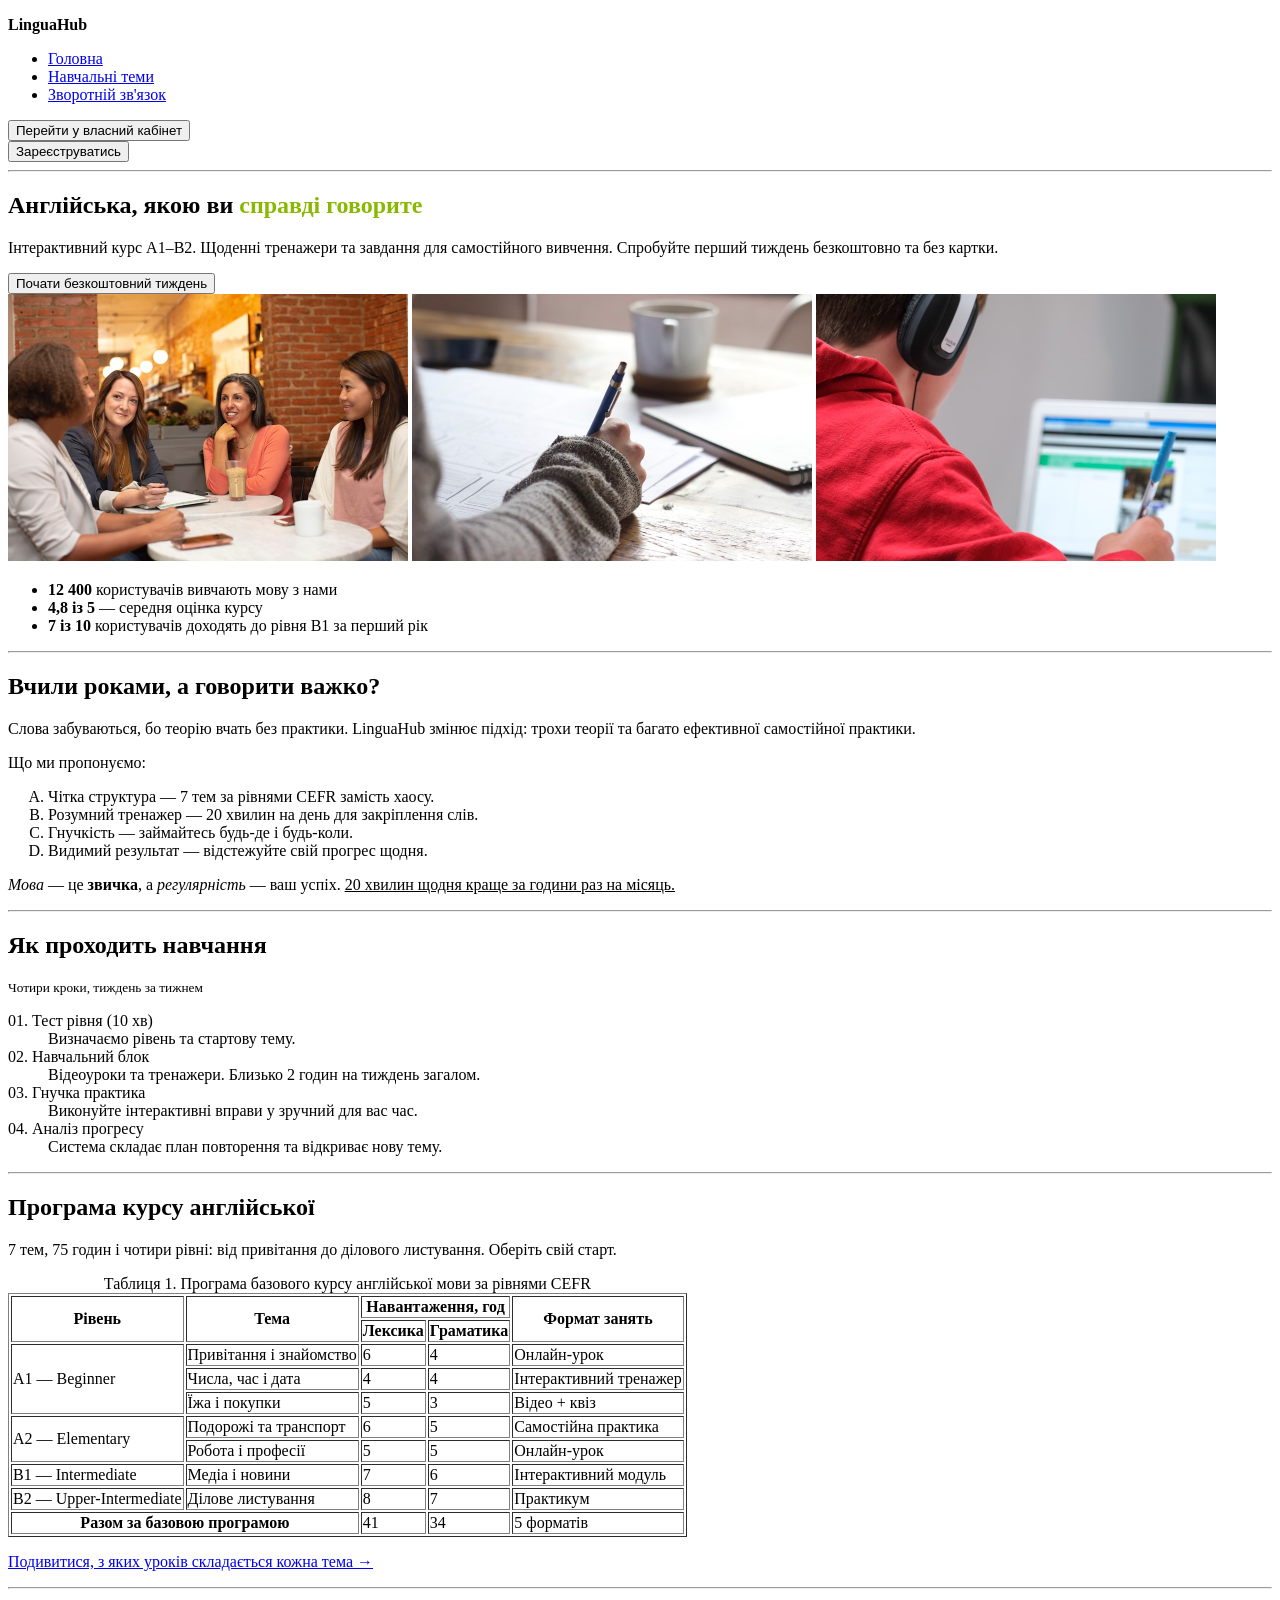
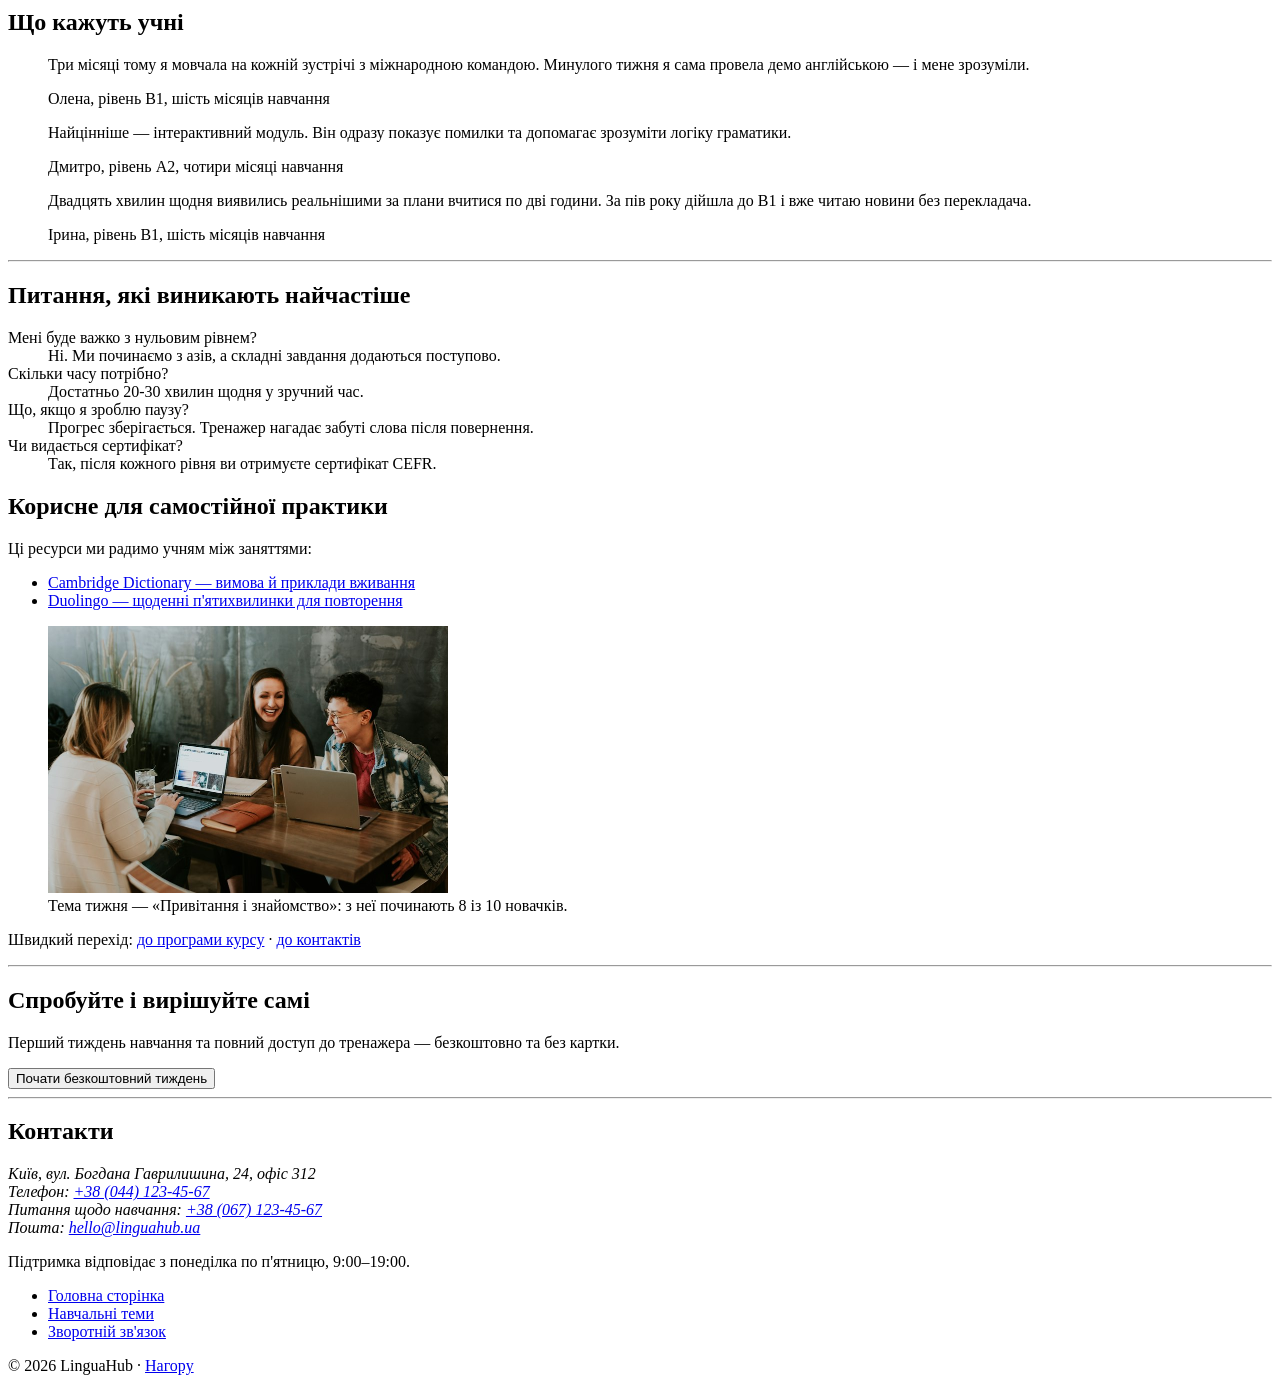
==== lab1/index.html @ 48027291 "lab 1" ====
<!doctype html>
<html lang="uk">
  <head>
    <meta charset="UTF-8" />
    <meta
      name="viewport"
      content="width=device-width, initial-scale=1.0"
    />
    <meta
      name="description"
      content="LinguaHub — портал для самостійного вивчення англійської. Курс за рівнями A1–B2, зручний тренажер, перший тиждень безкоштовно."
    />
    <meta
      name="keywords"
      content="англійська онлайн, курси англійської, розмовний клуб, рівні A1 B2, вивчення іноземних мов"
    />
    <meta name="author" content="Валерія Назаренко" />
    <title>LinguaHub — англійська, якою ви справді говорите</title>
  </head>
  <body>
    <header id="top">
      <p><b>LinguaHub</b></p>

      <nav aria-label="Головне меню сайту">
        <ul>
          <li><a href="index.html">Головна</a></li>
          <li><a href="topics.html">Навчальні теми</a></li>
          <li><a href="feedback.html">Зворотній зв'язок</a></li>
        </ul>
      </nav>

      <form action="feedback.html">
        <button type="submit">Перейти у власний кабінет</button>
      </form>
      <form action="feedback.html">
        <button type="submit">Зареєструватись</button>
      </form>
    </header>

    <hr />

    <main>
      <section id="hero">
        <h1>
          Англійська, якою ви
          <span style="color: #8ab800">справді говорите</span>
        </h1>
        <p>
          Інтерактивний курс A1–B2. Щоденні тренажери та завдання для
          самостійного вивчення. Спробуйте перший тиждень безкоштовно
          та без картки.
        </p>

        <form action="feedback.html">
          <button type="submit">Почати безкоштовний тиждень</button>
        </form>

        <img
          src="images/hero-1.jpg"
          alt="Учасниці розмовного клубу спілкуються англійською за столиком у кав'ярні"
          width="400"
          height="267"
        />
        <img
          src="images/hero-2.jpg"
          alt="Дівчина занотовує матеріал онлайн-уроку за робочим столом"
          width="400"
          height="267"
        />
        <img
          src="images/hero-3.jpg"
          alt="Учениця в навушниках виконує вправи у словниковому тренажері"
          width="400"
          height="267"
        />

        <ul>
          <li><b>12 400</b> користувачів вивчають мову з нами</li>
          <li><b>4,8 із 5</b> — середня оцінка курсу</li>
          <li>
            <b>7 із 10</b> користувачів доходять до рівня B1 за перший
            рік
          </li>
        </ul>
      </section>

      <hr />

      <section id="about">
        <article>
          <h2>Вчили роками, а говорити важко?</h2>
          <p>
            Слова забуваються, бо теорію вчать без практики. LinguaHub
            змінює підхід: трохи теорії та багато ефективної
            самостійної практики.
          </p>

          <p>Що ми пропонуємо:</p>
          <ol type="A">
            <li>
              Чітка структура — 7 тем за рівнями CEFR замість хаосу.
            </li>
            <li>
              Розумний тренажер — 20 хвилин на день для закріплення
              слів.
            </li>
            <li>Гнучкість — займайтесь будь-де і будь-коли.</li>
            <li>
              Видимий результат — відстежуйте свій прогрес щодня.
            </li>
          </ol>
        </article>

        <aside>
          <p>
            <span
              ><i>Мова</i> — це <b>звичка</b>, а
              <em>регулярність</em> — ваш успіх.
              <u
                >20 хвилин щодня краще за години раз на місяць.</u
              ></span
            >
          </p>
        </aside>
      </section>

      <hr />

      <section id="how">
        <h2>Як проходить навчання</h2>
        <p><small>Чотири кроки, тиждень за тижнем</small></p>

        <dl>
          <dt>01. Тест рівня (10 хв)</dt>
          <dd>Визначаємо рівень та стартову тему.</dd>

          <dt>02. Навчальний блок</dt>
          <dd>
            Відеоуроки та тренажери. Близько 2 годин на тиждень
            загалом.
          </dd>

          <dt>03. Гнучка практика</dt>
          <dd>
            Виконуйте інтерактивні вправи у зручний для вас час.
          </dd>

          <dt>04. Аналіз прогресу</dt>
          <dd>
            Система складає план повторення та відкриває нову тему.
          </dd>
        </dl>
      </section>

      <hr />

      <section id="program">
        <h2>Програма курсу англійської</h2>
        <p>
          7 тем, 75 годин і чотири рівні: від привітання до ділового
          листування. Оберіть свій старт.
        </p>

        <table border="1">
          <caption>
            Таблиця 1. Програма базового курсу англійської мови за
            рівнями CEFR
          </caption>
          <thead>
            <tr>
              <th rowspan="2">Рівень</th>
              <th rowspan="2">Тема</th>
              <th colspan="2">Навантаження, год</th>
              <th rowspan="2">Формат занять</th>
            </tr>
            <tr>
              <th>Лексика</th>
              <th>Граматика</th>
            </tr>
          </thead>
          <tbody>
            <tr>
              <td rowspan="3">A1 — Beginner</td>
              <td>Привітання і знайомство</td>
              <td>6</td>
              <td>4</td>
              <td>Онлайн-урок</td>
            </tr>
            <tr>
              <td>Числа, час і дата</td>
              <td>4</td>
              <td>4</td>
              <td>Інтерактивний тренажер</td>
            </tr>
            <tr>
              <td>Їжа і покупки</td>
              <td>5</td>
              <td>3</td>
              <td>Відео + квіз</td>
            </tr>
            <tr>
              <td rowspan="2">A2 — Elementary</td>
              <td>Подорожі та транспорт</td>
              <td>6</td>
              <td>5</td>
              <td>Самостійна практика</td>
            </tr>
            <tr>
              <td>Робота і професії</td>
              <td>5</td>
              <td>5</td>
              <td>Онлайн-урок</td>
            </tr>
            <tr>
              <td>B1 — Intermediate</td>
              <td>Медіа і новини</td>
              <td>7</td>
              <td>6</td>
              <td>Інтерактивний модуль</td>
            </tr>
            <tr>
              <td>B2 — Upper-Intermediate</td>
              <td>Ділове листування</td>
              <td>8</td>
              <td>7</td>
              <td>Практикум</td>
            </tr>
          </tbody>
          <tfoot>
            <tr>
              <th colspan="2">Разом за базовою програмою</th>
              <td>41</td>
              <td>34</td>
              <td>5 форматів</td>
            </tr>
          </tfoot>
        </table>

        <p>
          <a href="topics.html"
            >Подивитися, з яких уроків складається кожна тема →</a
          >
        </p>
      </section>

      <hr />

      <section id="reviews">
        <h2>Що кажуть учні</h2>

        <blockquote>
          <p>
            Три місяці тому я мовчала на кожній зустрічі з міжнародною
            командою. Минулого тижня я сама провела демо англійською —
            і мене зрозуміли.
          </p>
          <footer>Олена, рівень B1, шість місяців навчання</footer>
        </blockquote>

        <blockquote>
          <p>
            Найцінніше — інтерактивний модуль. Він одразу показує
            помилки та допомагає зрозуміти логіку граматики.
          </p>
          <footer>Дмитро, рівень A2, чотири місяці навчання</footer>
        </blockquote>

        <blockquote>
          <p>
            Двадцять хвилин щодня виявились реальнішими за плани
            вчитися по дві години. За пів року дійшла до B1 і вже
            читаю новини без перекладача.
          </p>
          <footer>Ірина, рівень B1, шість місяців навчання</footer>
        </blockquote>
      </section>

      <hr />

      <section id="faq">
        <h2>Питання, які виникають найчастіше</h2>
        <dl>
          <dt>Мені буде важко з нульовим рівнем?</dt>
          <dd>
            Ні. Ми починаємо з азів, а складні завдання додаються
            поступово.
          </dd>

          <dt>Скільки часу потрібно?</dt>
          <dd>Достатньо 20-30 хвилин щодня у зручний час.</dd>

          <dt>Що, якщо я зроблю паузу?</dt>
          <dd>
            Прогрес зберігається. Тренажер нагадає забуті слова після
            повернення.
          </dd>

          <dt>Чи видається сертифікат?</dt>
          <dd>
            Так, після кожного рівня ви отримуєте сертифікат CEFR.
          </dd>
        </dl>

        <aside>
          <h2>Корисне для самостійної практики</h2>
          <p>Ці ресурси ми радимо учням між заняттями:</p>
          <ul>
            <li>
              <a
                href="https://dictionary.cambridge.org/"
                target="_blank"
                rel="noopener"
                >Cambridge Dictionary — вимова й приклади вживання</a
              >
            </li>
            <li>
              <a
                href="https://www.duolingo.com/"
                target="_blank"
                rel="noopener"
                >Duolingo — щоденні п'ятихвилинки для повторення</a
              >
            </li>
          </ul>

          <figure>
            <img
              src="images/greeting.jpg"
              alt="Троє студентів сміються під час спільного заняття з англійської"
              width="400"
              height="267"
            />
            <figcaption>
              Тема тижня — «Привітання і знайомство»: з неї починають
              8 із 10 новачків.
            </figcaption>
          </figure>

          <p>
            Швидкий перехід:
            <a href="#program">до програми курсу</a> ·
            <a href="#contacts">до контактів</a>
          </p>
        </aside>
      </section>

      <hr />

      <section id="start">
        <h2>Спробуйте і вирішуйте самі</h2>
        <p>
          Перший тиждень навчання та повний доступ до тренажера —
          безкоштовно та без картки.
        </p>
        <form action="feedback.html">
          <button type="submit">Почати безкоштовний тиждень</button>
        </form>
      </section>
    </main>

    <hr />

    <footer id="contacts">
      <h2>Контакти</h2>
      <address>
        Київ, вул. Богдана Гаврилишина, 24, офіс 312<br />
        Телефон: <a href="tel:+380441234567">+38 (044) 123-45-67</a
        ><br />
        Питання щодо навчання:
        <a href="tel:+380671234567">+38 (067) 123-45-67</a><br />
        Пошта:
        <a href="mailto:hello@linguahub.ua">hello@linguahub.ua</a>
      </address>
      <p>Підтримка відповідає з понеділка по п'ятницю, 9:00–19:00.</p>

      <nav aria-label="Навігація у підвалі">
        <ul>
          <li><a href="index.html">Головна сторінка</a></li>
          <li><a href="topics.html">Навчальні теми</a></li>
          <li><a href="feedback.html">Зворотній зв'язок</a></li>
        </ul>
      </nav>

      <p>© 2026 LinguaHub · <a href="#top">Нагору</a></p>
    </footer>
  </body>
</html>
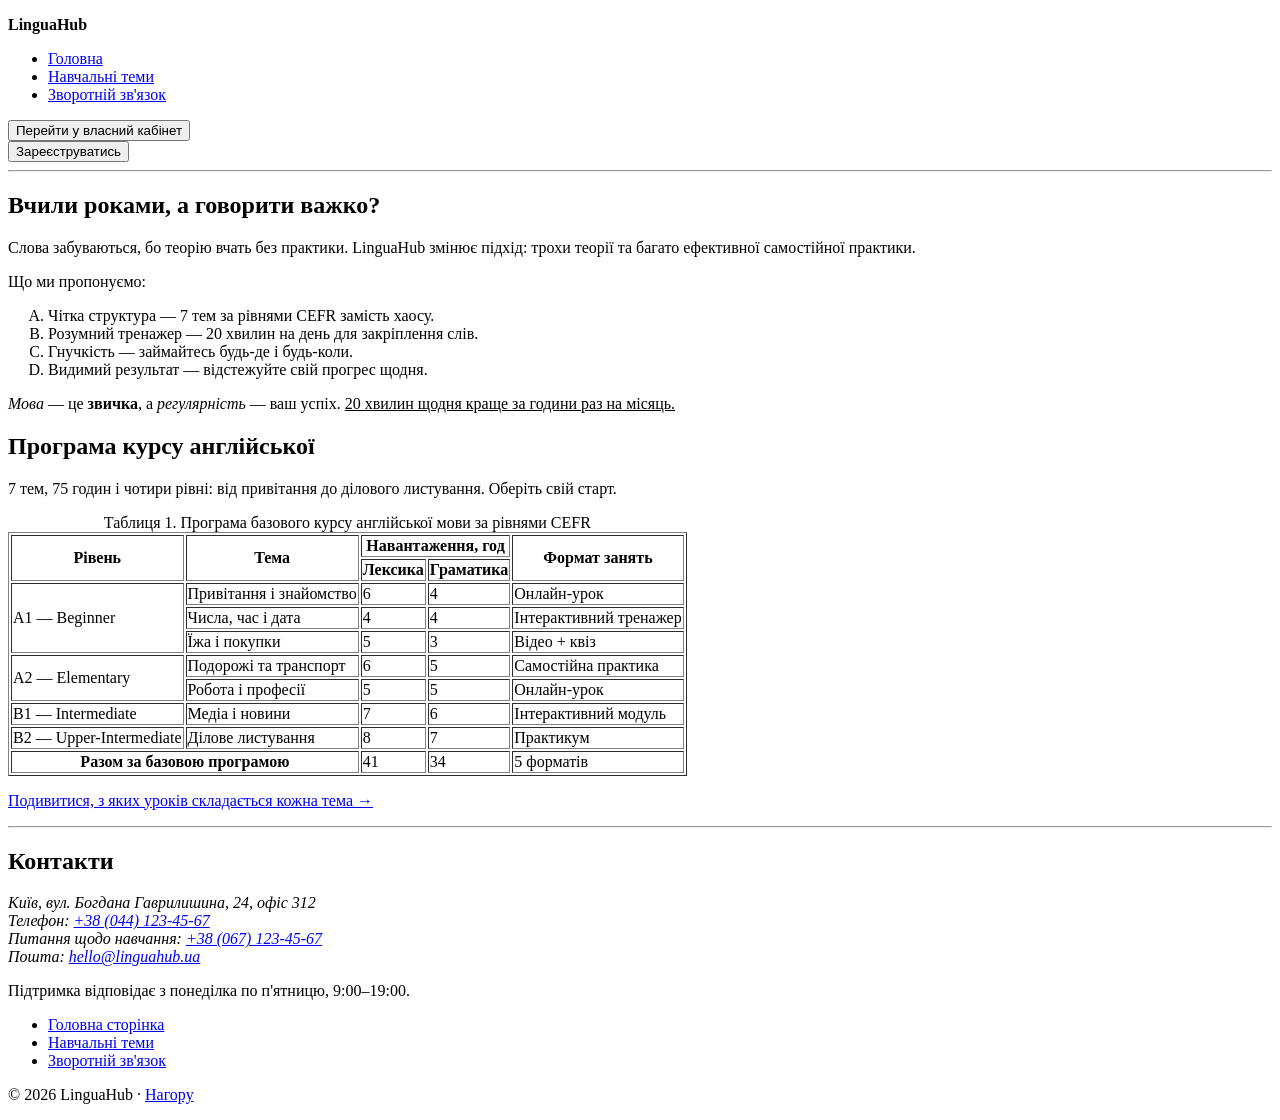
==== commit 3254c7dd: "fixed" ====
--- a/lab1/index.html
+++ b/lab1/index.html
@@ -40,52 +40,6 @@
     <hr />
 
     <main>
-      <section id="hero">
-        <h1>
-          Англійська, якою ви
-          <span style="color: #8ab800">справді говорите</span>
-        </h1>
-        <p>
-          Інтерактивний курс A1–B2. Щоденні тренажери та завдання для
-          самостійного вивчення. Спробуйте перший тиждень безкоштовно
-          та без картки.
-        </p>
-
-        <form action="feedback.html">
-          <button type="submit">Почати безкоштовний тиждень</button>
-        </form>
-
-        <img
-          src="images/hero-1.jpg"
-          alt="Учасниці розмовного клубу спілкуються англійською за столиком у кав'ярні"
-          width="400"
-          height="267"
-        />
-        <img
-          src="images/hero-2.jpg"
-          alt="Дівчина занотовує матеріал онлайн-уроку за робочим столом"
-          width="400"
-          height="267"
-        />
-        <img
-          src="images/hero-3.jpg"
-          alt="Учениця в навушниках виконує вправи у словниковому тренажері"
-          width="400"
-          height="267"
-        />
-
-        <ul>
-          <li><b>12 400</b> користувачів вивчають мову з нами</li>
-          <li><b>4,8 із 5</b> — середня оцінка курсу</li>
-          <li>
-            <b>7 із 10</b> користувачів доходять до рівня B1 за перший
-            рік
-          </li>
-        </ul>
-      </section>
-
-      <hr />
-
       <section id="about">
         <article>
           <h2>Вчили роками, а говорити важко?</h2>
@@ -123,36 +77,6 @@
           </p>
         </aside>
       </section>
-
-      <hr />
-
-      <section id="how">
-        <h2>Як проходить навчання</h2>
-        <p><small>Чотири кроки, тиждень за тижнем</small></p>
-
-        <dl>
-          <dt>01. Тест рівня (10 хв)</dt>
-          <dd>Визначаємо рівень та стартову тему.</dd>
-
-          <dt>02. Навчальний блок</dt>
-          <dd>
-            Відеоуроки та тренажери. Близько 2 годин на тиждень
-            загалом.
-          </dd>
-
-          <dt>03. Гнучка практика</dt>
-          <dd>
-            Виконуйте інтерактивні вправи у зручний для вас час.
-          </dd>
-
-          <dt>04. Аналіз прогресу</dt>
-          <dd>
-            Система складає план повторення та відкриває нову тему.
-          </dd>
-        </dl>
-      </section>
-
-      <hr />
 
       <section id="program">
         <h2>Програма курсу англійської</h2>
@@ -242,120 +166,6 @@
           >
         </p>
       </section>
-
-      <hr />
-
-      <section id="reviews">
-        <h2>Що кажуть учні</h2>
-
-        <blockquote>
-          <p>
-            Три місяці тому я мовчала на кожній зустрічі з міжнародною
-            командою. Минулого тижня я сама провела демо англійською —
-            і мене зрозуміли.
-          </p>
-          <footer>Олена, рівень B1, шість місяців навчання</footer>
-        </blockquote>
-
-        <blockquote>
-          <p>
-            Найцінніше — інтерактивний модуль. Він одразу показує
-            помилки та допомагає зрозуміти логіку граматики.
-          </p>
-          <footer>Дмитро, рівень A2, чотири місяці навчання</footer>
-        </blockquote>
-
-        <blockquote>
-          <p>
-            Двадцять хвилин щодня виявились реальнішими за плани
-            вчитися по дві години. За пів року дійшла до B1 і вже
-            читаю новини без перекладача.
-          </p>
-          <footer>Ірина, рівень B1, шість місяців навчання</footer>
-        </blockquote>
-      </section>
-
-      <hr />
-
-      <section id="faq">
-        <h2>Питання, які виникають найчастіше</h2>
-        <dl>
-          <dt>Мені буде важко з нульовим рівнем?</dt>
-          <dd>
-            Ні. Ми починаємо з азів, а складні завдання додаються
-            поступово.
-          </dd>
-
-          <dt>Скільки часу потрібно?</dt>
-          <dd>Достатньо 20-30 хвилин щодня у зручний час.</dd>
-
-          <dt>Що, якщо я зроблю паузу?</dt>
-          <dd>
-            Прогрес зберігається. Тренажер нагадає забуті слова після
-            повернення.
-          </dd>
-
-          <dt>Чи видається сертифікат?</dt>
-          <dd>
-            Так, після кожного рівня ви отримуєте сертифікат CEFR.
-          </dd>
-        </dl>
-
-        <aside>
-          <h2>Корисне для самостійної практики</h2>
-          <p>Ці ресурси ми радимо учням між заняттями:</p>
-          <ul>
-            <li>
-              <a
-                href="https://dictionary.cambridge.org/"
-                target="_blank"
-                rel="noopener"
-                >Cambridge Dictionary — вимова й приклади вживання</a
-              >
-            </li>
-            <li>
-              <a
-                href="https://www.duolingo.com/"
-                target="_blank"
-                rel="noopener"
-                >Duolingo — щоденні п'ятихвилинки для повторення</a
-              >
-            </li>
-          </ul>
-
-          <figure>
-            <img
-              src="images/greeting.jpg"
-              alt="Троє студентів сміються під час спільного заняття з англійської"
-              width="400"
-              height="267"
-            />
-            <figcaption>
-              Тема тижня — «Привітання і знайомство»: з неї починають
-              8 із 10 новачків.
-            </figcaption>
-          </figure>
-
-          <p>
-            Швидкий перехід:
-            <a href="#program">до програми курсу</a> ·
-            <a href="#contacts">до контактів</a>
-          </p>
-        </aside>
-      </section>
-
-      <hr />
-
-      <section id="start">
-        <h2>Спробуйте і вирішуйте самі</h2>
-        <p>
-          Перший тиждень навчання та повний доступ до тренажера —
-          безкоштовно та без картки.
-        </p>
-        <form action="feedback.html">
-          <button type="submit">Почати безкоштовний тиждень</button>
-        </form>
-      </section>
     </main>
 
     <hr />
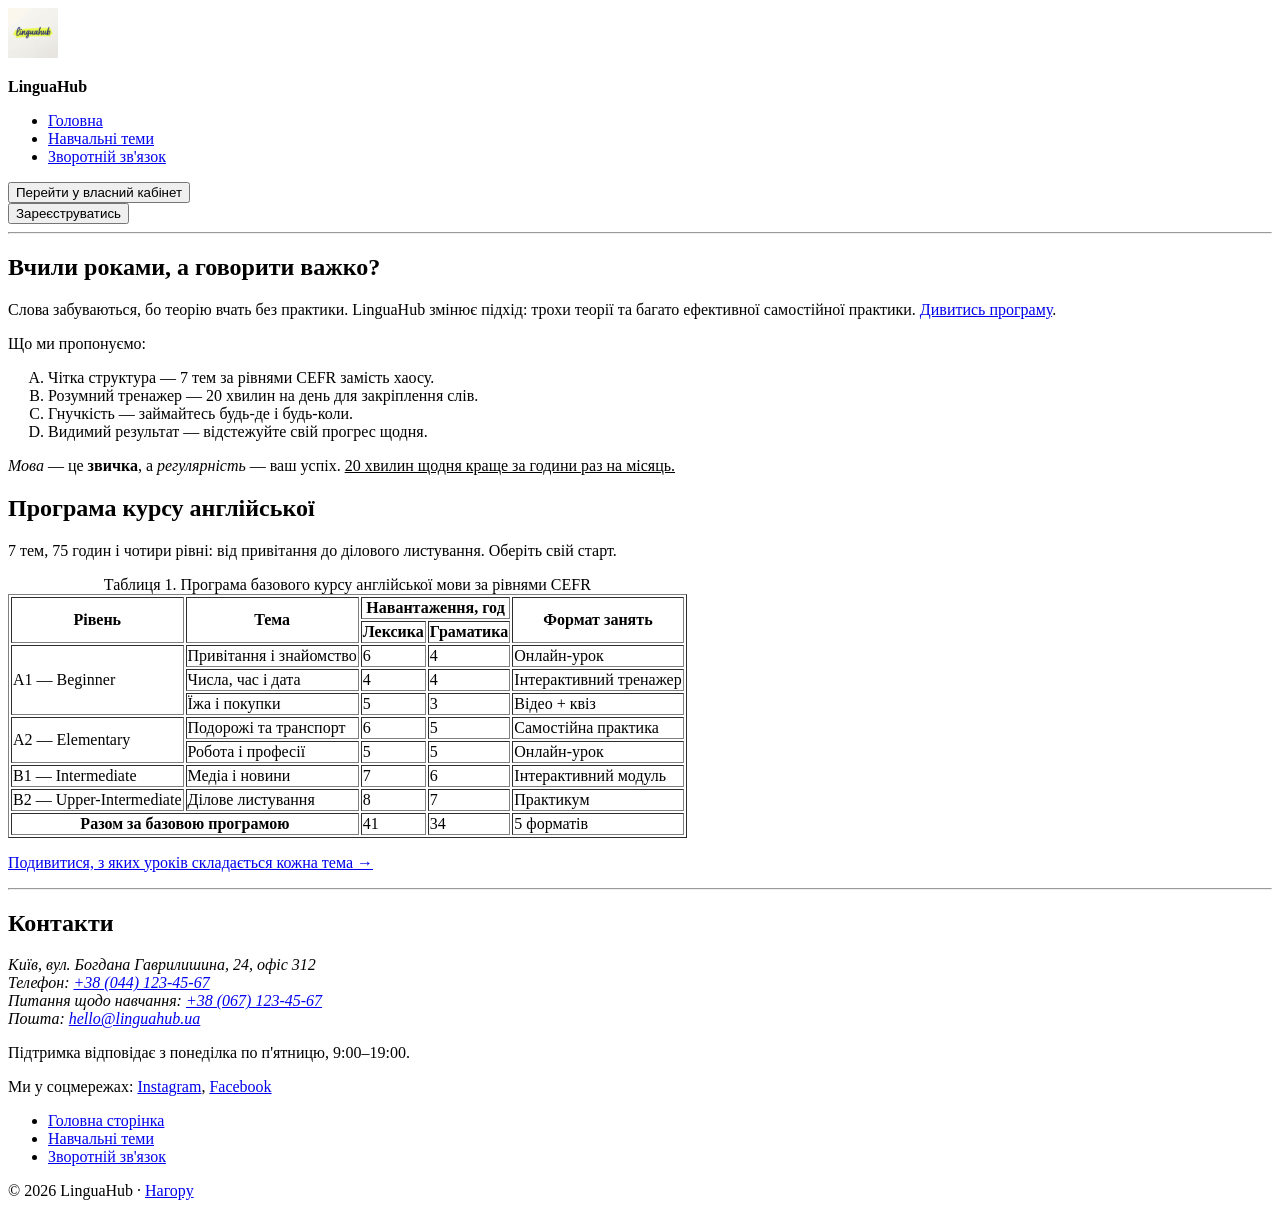
==== commit a26d496f: "added logo" ====
--- a/lab1/index.html
+++ b/lab1/index.html
@@ -19,6 +19,9 @@
   </head>
   <body>
     <header id="top">
+      <a href="index.html">
+        <img src="images/logo.jpg" alt="LinguaHub Logo" height="50" />
+      </a>
       <p><b>LinguaHub</b></p>
 
       <nav aria-label="Головне меню сайту">
@@ -46,7 +49,7 @@
           <p>
             Слова забуваються, бо теорію вчать без практики. LinguaHub
             змінює підхід: трохи теорії та багато ефективної
-            самостійної практики.
+            самостійної практики. <a href="#program">Дивитись програму</a>.
           </p>
 
           <p>Що ми пропонуємо:</p>
@@ -183,6 +186,11 @@
       </address>
       <p>Підтримка відповідає з понеділка по п'ятницю, 9:00–19:00.</p>
 
+      <p>Ми у соцмережах: 
+        <a href="https://www.instagram.com/" target="_blank">Instagram</a>, 
+        <a href="https://www.facebook.com/" target="_blank">Facebook</a>
+      </p>
+
       <nav aria-label="Навігація у підвалі">
         <ul>
           <li><a href="index.html">Головна сторінка</a></li>
